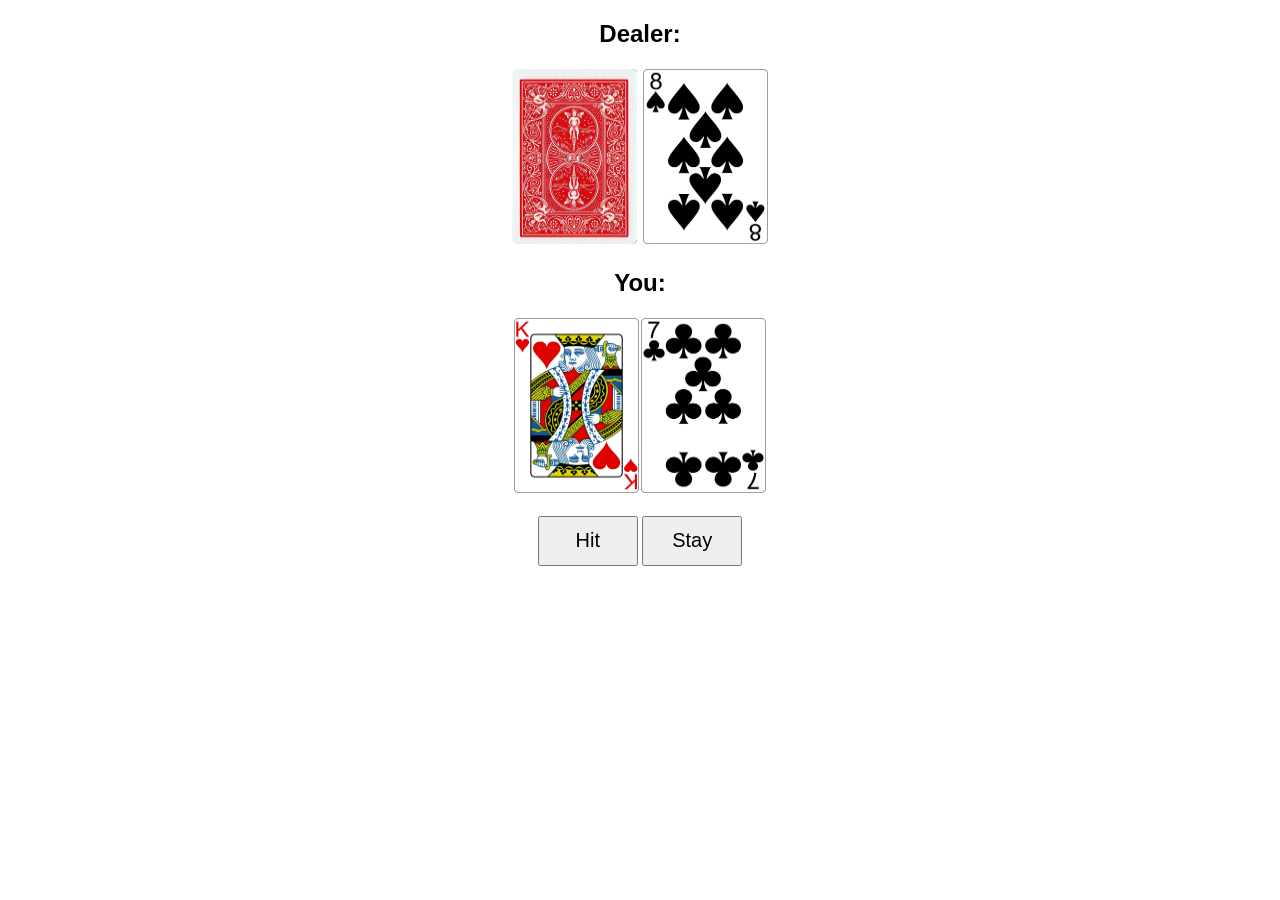
==== black-jack/black-jack.html @ 1d733a0b "Added Black Jack" ====
<!DOCTYPE html>
<html>
    <head>
        <meta charset="UTF-8">
        <meta name="viewport" content="width=device-width, initial-scale=1.0">
        <title>Black Jack</title>
        <link rel="stylesheet" href="black-jack.css">
        <script src="black-jack.js"></script>
    </head>

    <body>
        <h2>Dealer: <span id="dealer-sum"></span></h2>
        <div id="dealer-cards">
            <img id="hidden" src="./cards/BACK.png">
        </div>

        <h2>You: <span id="your-sum"></span></h2>
        <div id="your-cards"></div>

        <br>
        <button id="hit">Hit</button>
        <button id="stay">Stay</button>
        <p id="results"></p>
    </body>
</html>
---- black-jack/black-jack.css ----
body {
    font-family: Arial, Helvetica, sans-serif;
    text-align: center;
}

#dealer-cards img {
    height: 175px;
    width: 125px;
    margin: 1px;
}

#your-cards img {
    height: 175px;
    width: 125px;
    margin: 1px;
}

#hit {
    width: 100px;
    height: 50px;
    font-size: 20px;
}

#stay {
    width: 100px;
    height: 50px;
    font-size: 20px;
}
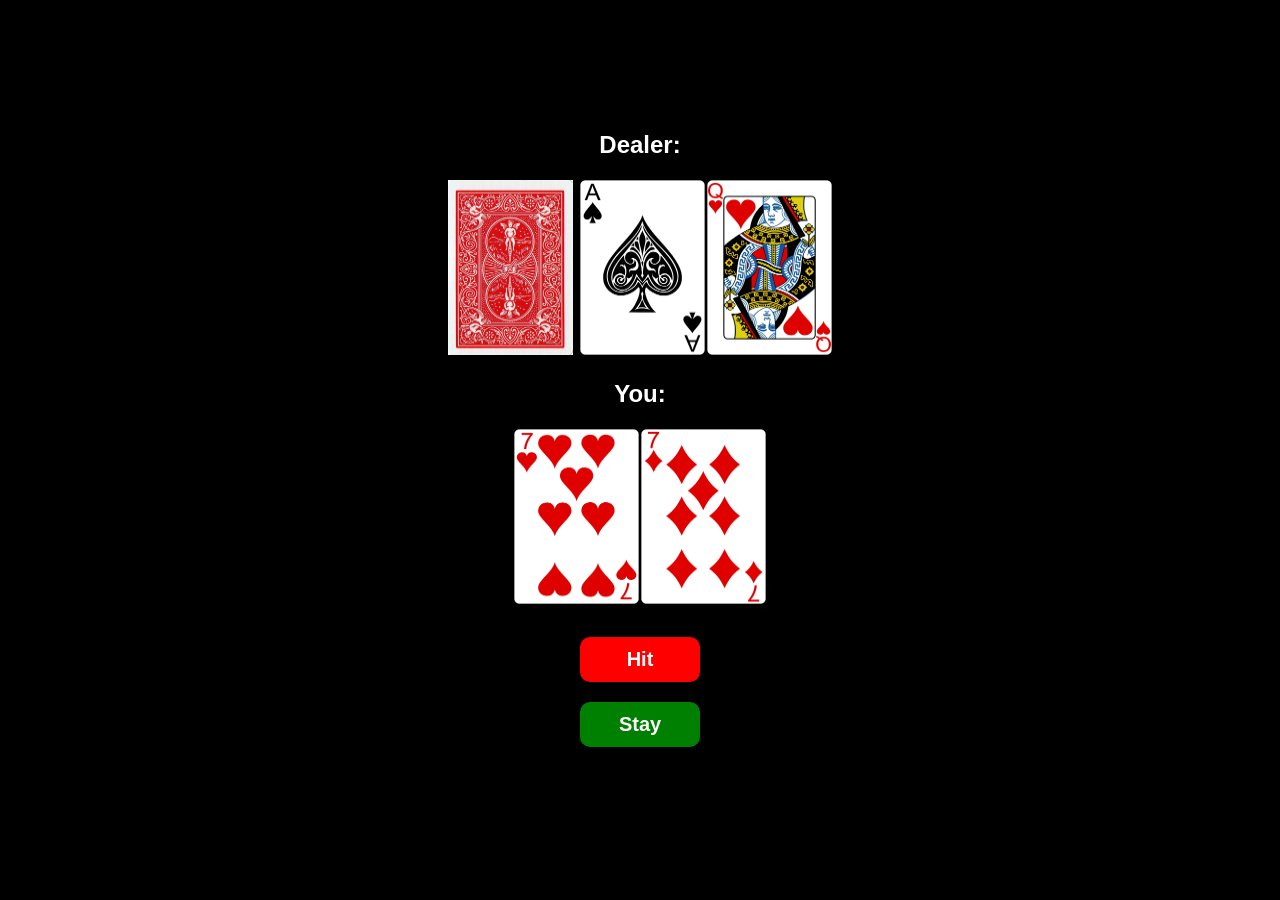
==== commit 5af783a2: "added music to some games" ====
--- a/black-jack/black-jack.html
+++ b/black-jack/black-jack.html
@@ -21,5 +21,9 @@
         <button id="hit">Hit</button>
         <button id="stay">Stay</button>
         <p id="results"></p>
+
+        <audio autoplay loop>
+            <source src="black-jack.mp3" type="audio/mp3">
+        </audio>
     </body>
 </html>
--- a/black-jack/black-jack.css
+++ b/black-jack/black-jack.css
@@ -1,6 +1,15 @@
 body {
     font-family: Arial, Helvetica, sans-serif;
     text-align: center;
+    display: flex;
+    flex-direction: column;
+    justify-content: center;
+    align-items: center;
+    min-height: 100vh;
+    margin: 0;
+    background-color: black;
+    color: white;
+
 }
 
 #dealer-cards img {
@@ -16,13 +25,32 @@
 }
 
 #hit {
-    width: 100px;
-    height: 50px;
-    font-size: 20px;
+    background-color: red;
+    color: white;
 }
 
 #stay {
-    width: 100px;
-    height: 50px;
+    background-color: green;
+    color: white;
+}
+
+button {
+    width: 120px;
+    height: 45px;
     font-size: 20px;
-}+    font-weight: bold;
+    border: none;
+    border-radius: 10px;
+    cursor: pointer;
+    margin: 10px;
+    transition: 0.2s ease;
+}
+
+button hover {
+    transform: scale(1.o5);
+    opacity: 0.9;
+}
+
+button:active {
+    transform: scale(0.95);
+}
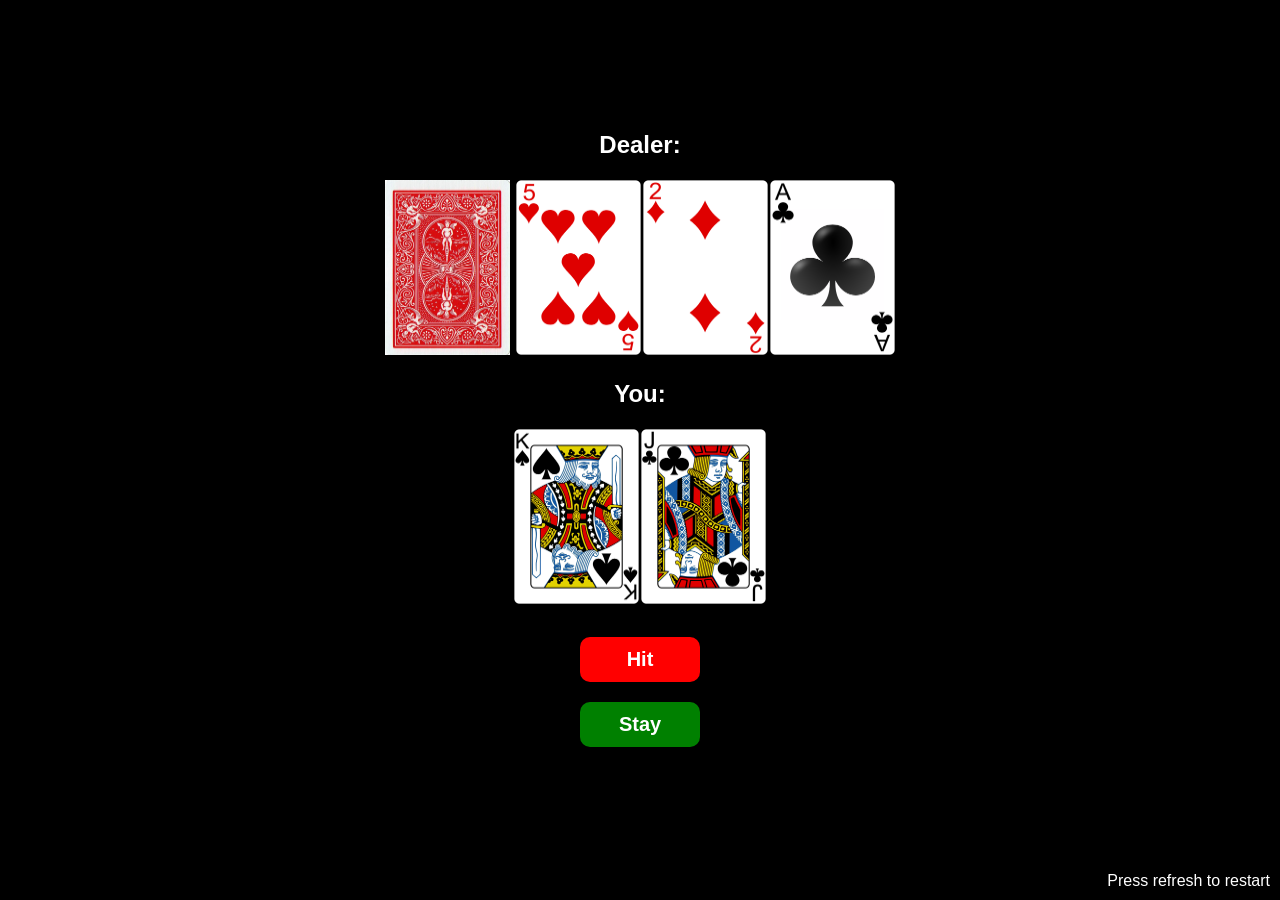
==== commit fb3c5b79: "add refresh to restart text to all games" ====
--- a/black-jack/black-jack.html
+++ b/black-jack/black-jack.html
@@ -13,10 +13,9 @@
         <div id="dealer-cards">
             <img id="hidden" src="./cards/BACK.png">
         </div>
-
         <h2>You: <span id="your-sum"></span></h2>
         <div id="your-cards"></div>
-
+        <div style="position:fixed; bottom:10px; right:10px;">Press refresh to restart</div>
         <br>
         <button id="hit">Hit</button>
         <button id="stay">Stay</button>
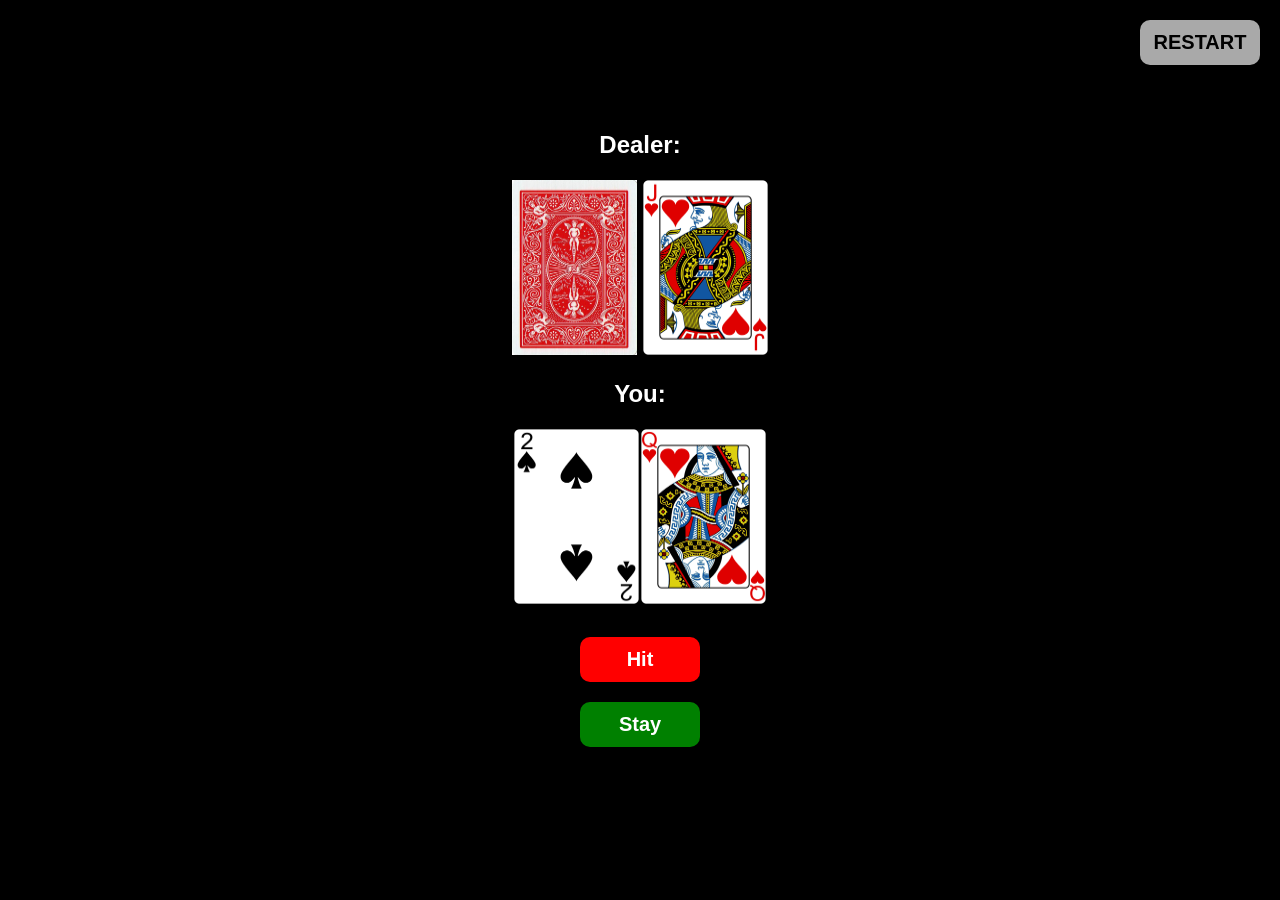
==== commit 4abdec4b: "added main page and refresh buttons for some games" ====
--- a/black-jack/black-jack.html
+++ b/black-jack/black-jack.html
@@ -15,7 +15,9 @@
         </div>
         <h2>You: <span id="your-sum"></span></h2>
         <div id="your-cards"></div>
-        <div style="position:fixed; bottom:10px; right:10px;">Press refresh to restart</div>
+        <div class="button" style=" position:fixed; top:10px; right:10px;">
+            <button style=" background-color: darkgray" onclick="location.reload()"> RESTART </button>
+        </div>
         <br>
         <button id="hit">Hit</button>
         <button id="stay">Stay</button>
--- a/black-jack/black-jack.css
+++ b/black-jack/black-jack.css
@@ -54,3 +54,9 @@
 button:active {
     transform: scale(0.95);
 }
+
+
+.button {
+    background-color: black;
+    color: white;
+}
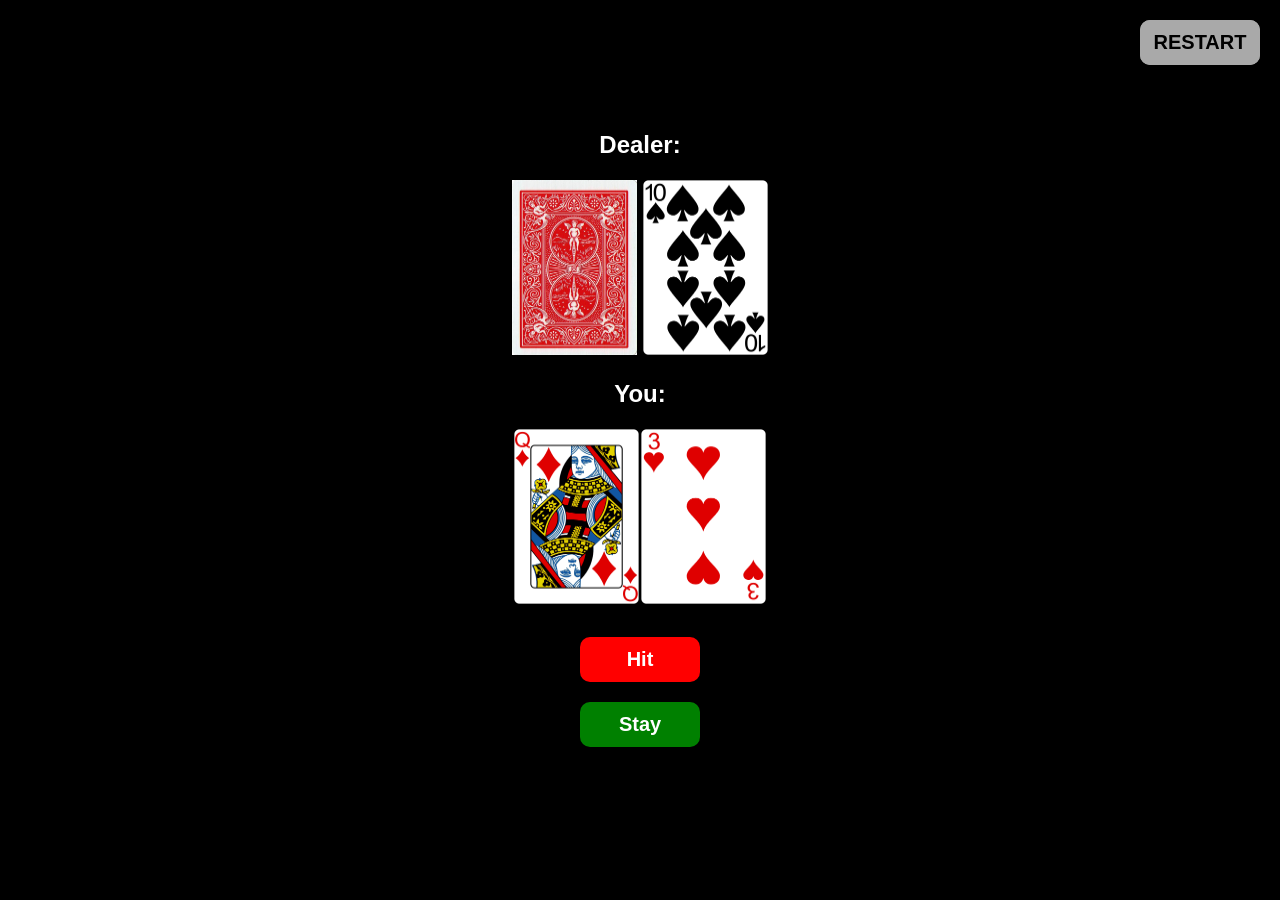
==== commit 9745196d: "added reset buttons for all games and formated  all the codes" ====
--- a/black-jack/black-jack.html
+++ b/black-jack/black-jack.html
@@ -26,5 +26,10 @@
         <audio autoplay loop>
             <source src="black-jack.mp3" type="audio/mp3">
         </audio>
+
+        <div class="button" style=" position:fixed; top:10px; right:10px;">
+            <button style=" background-color: darkgray" onclick="location.reload()"> RESTART </button>
+        </div>
+
     </body>
 </html>
--- a/black-jack/black-jack.css
+++ b/black-jack/black-jack.css
@@ -55,8 +55,6 @@
     transform: scale(0.95);
 }
 
-
 .button {
-    background-color: black;
     color: white;
-}
+}
